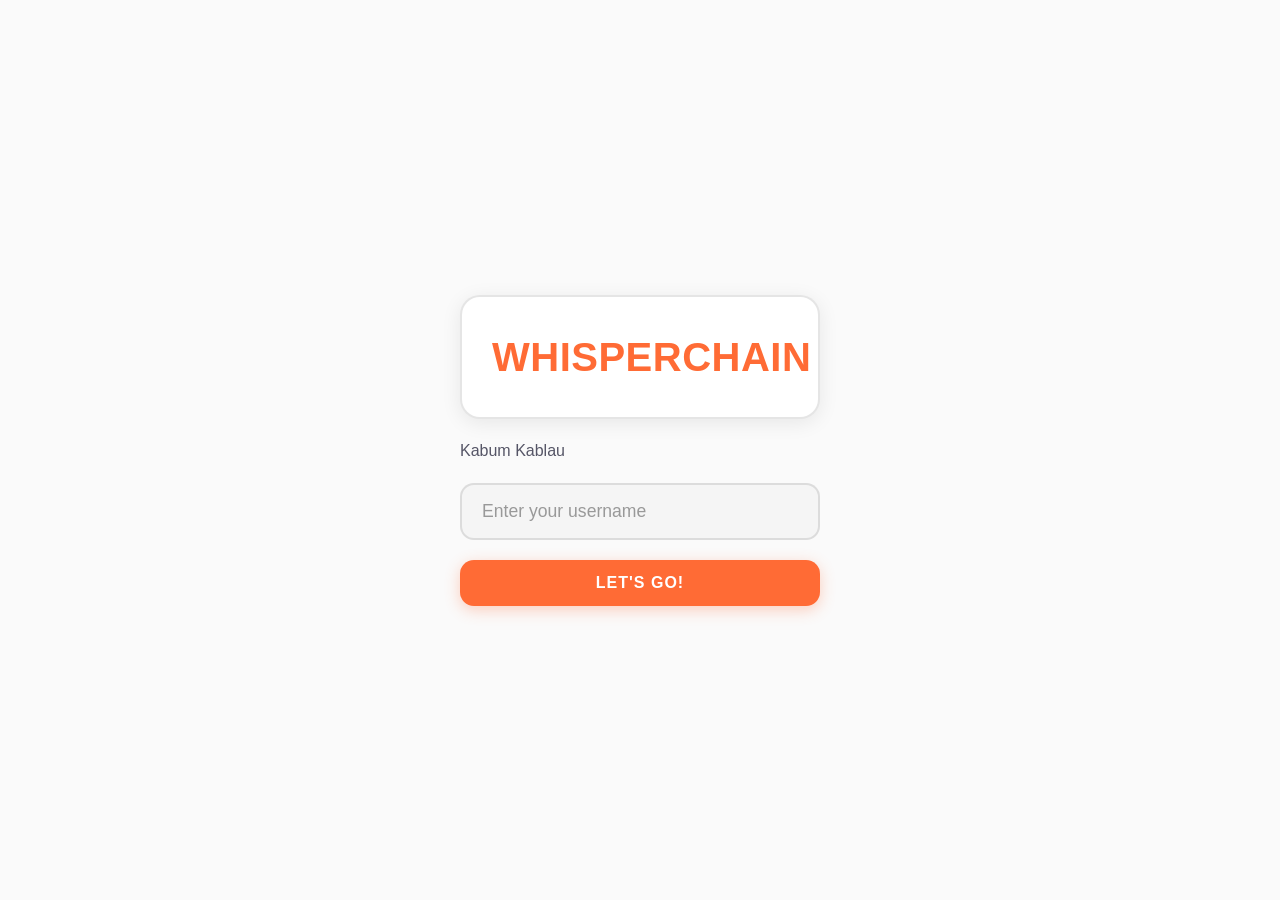
==== backend/frontend/index.html @ 1291cc18 "WhisperchainV01 - Working multiplayer game" ====
<!DOCTYPE html>
<html lang="en">
<head>
  <meta charset="UTF-8">
  <meta name="viewport" content="width=device-width, initial-scale=1.0">
  <title>WhisperChain - Login</title>
  <link rel="stylesheet" href="style.css">  <!-- ADD THIS -->
</head>
<body>
  <div class="container">
    <div class="title-display">
      <h1>WHISPERCHAIN</h1>
    </div>
    
    <div class="login-box">
      <p class="tagline">Kabum Kablau</p>
      
      <input 
        type="text" 
        id="username" 
        class="input-field" 
        placeholder="Enter your username"
        maxlength="20"
      >
      
      <button class="btn btn-primary" onclick="login()">
        LET'S GO!
      </button>
      
      <div id="error-message" class="error hidden">
        Oops! Something went wrong
      </div>
    </div>
  </div>
  
  <script src="app.js"></script>  <!-- ADD THIS -->
</body>
</html>
---- backend/frontend/style.css ----
/* ============================================
   CSS VARIABLES - ORANGE THEME, SOLID COLORS
   ============================================ */
:root {
  --bg-light: #fafafa;
  --bg-card: #ffffff;
  --bg-input: #f5f5f5;

  --primary: #ff6b35;
  --primary-light: #ff8c42;
  --secondary: #ffb347;
  --accent: #2ec4b6;

  --success: #ff8c42;
  --warning: #fbbf24;
  --danger: #f87171;

  --text: #1a1a2e;
  --text-dim: #555566;
  --text-muted: #999999;

  --border: rgba(0, 0, 0, 0.1);
  --border-focus: rgba(255, 107, 53, 0.3);

  --shadow: 0 4px 20px rgba(0, 0, 0, 0.08);
  --shadow-hover: 0 8px 30px rgba(0, 0, 0, 0.12);
}

/* ============================================
   ANIMATIONS - ONLY BREATHING FOR ROUND
   ============================================ */
@keyframes breatheSlow {
  0%, 100% { transform: scale(1); }
  50% { transform: scale(1.03); }
}

@keyframes popIn {
  from { opacity: 0; transform: scale(0.8); }
  to { opacity: 1; transform: scale(1); }
}

@keyframes fadeIn {
  from { opacity: 0; transform: translateY(10px); }
  to { opacity: 1; transform: translateY(0); }
}

@keyframes blink {
  0%, 100% { opacity: 1; }
  50% { opacity: 0.5; }
}

@keyframes dots {
  0%, 20% { content: ''; }
  40% { content: '.'; }
  60% { content: '..'; }
  80%, 100% { content: '...'; }
}

/* ============================================
   RESET & BASE
   ============================================ */
* {
  margin: 0;
  padding: 0;
  box-sizing: border-box;
}

html, body {
  height: 100%;
}

body {
  font-family: 'Segoe UI', 'Roboto', -apple-system, sans-serif;
  background: var(--bg-light);
  color: var(--text);
  line-height: 1.5;
  overflow-x: hidden;
}

/* ============================================
   LAYOUT CONTAINERS
   ============================================ */
.container {
  max-width: 400px;
  margin: 0 auto;
  padding: 20px;
  min-height: 100vh;
  display: flex;
  flex-direction: column;
  justify-content: center;
}

.container-wide {
  max-width: 500px;
  margin: 0 auto;
  padding: 20px;
  min-height: 100vh;
}

/* ============================================
   TYPOGRAPHY
   ============================================ */
h1, h2, h3 {
  font-weight: 700;
  letter-spacing: 0.5px;
  color: var(--text);
}

h1 {
  font-size: 2.5rem;
  text-align: center;
}

h2 {
  font-size: 1.5rem;
  text-align: center;
  margin-bottom: 20px;
}

h3 {
  font-size: 1.2rem;
}

p {
  color: var(--text-dim);
}

/* ============================================
   TITLE DISPLAY - IN A BOX
   ============================================ */
.title-display {
  text-align: center;
  padding: 30px;
  background: var(--bg-card);
  border: 2px solid var(--border);
  border-radius: 20px;
  box-shadow: var(--shadow);
  margin-bottom: 20px;
}

.title-display h1 {
  color: var(--primary);
}

/* ============================================
   CONTENT BOX
   ============================================ */
.content-box {
  background: var(--bg-card);
  border: 1px solid var(--border);
  border-radius: 20px;
  padding: 28px;
  box-shadow: var(--shadow);
}

/* ============================================
   BUTTONS - SOLID COLORS
   ============================================ */
.btn {
  display: inline-flex;
  align-items: center;
  justify-content: center;
  gap: 8px;
  padding: 14px 28px;
  font-size: 1rem;
  font-weight: 600;
  text-transform: uppercase;
  letter-spacing: 1px;
  border: none;
  border-radius: 14px;
  cursor: pointer;
  transition: all 0.25s ease;
  text-decoration: none;
}

.btn:active {
  transform: scale(0.97);
}

.btn-primary {
  background: var(--primary);
  color: white;
  box-shadow: 0 4px 15px rgba(255, 107, 53, 0.3);
}

.btn-primary:hover {
  background: var(--primary-light);
  box-shadow: 0 6px 25px rgba(255, 107, 53, 0.4);
  transform: translateY(-2px);
}

.btn-primary:disabled {
  background: var(--text-muted);
  box-shadow: none;
  cursor: not-allowed;
  transform: none;
}

.btn-secondary {
  background: transparent;
  color: var(--text);
  border: 2px solid var(--border);
}

.btn-secondary:hover {
  border-color: var(--primary);
  color: var(--primary);
  background: rgba(255, 107, 53, 0.05);
}

.btn-danger {
  background: var(--danger);
  color: white;
}

.btn-large {
  width: 100%;
  padding: 18px;
  font-size: 1.1rem;
}

.btn-small {
  padding: 10px 18px;
  font-size: 0.85rem;
}

.btn-tiny {
  padding: 8px 14px;
  font-size: 0.75rem;
  border-radius: 10px;
}

.btn-join {
  background: var(--accent);
  color: white;
}

.btn-join:hover {
  opacity: 0.9;
}

.btn-watch {
  background: var(--warning);
  color: var(--text);
}

.btn-disabled {
  background: var(--text-muted);
  color: white;
  cursor: not-allowed;
}

.action-buttons {
  display: flex;
  gap: 12px;
  justify-content: center;
  margin-top: 20px;
}

/* ============================================
   INPUT FIELDS
   ============================================ */
.input-field {
  width: 100%;
  padding: 16px 20px;
  font-size: 1.1rem;
  color: var(--text);
  background: var(--bg-input);
  border: 2px solid var(--border);
  border-radius: 14px;
  outline: none;
  transition: all 0.25s ease;
}

.input-field:focus {
  border-color: var(--primary);
  box-shadow: 0 0 0 4px var(--border-focus);
  background: white;
}

.input-field::placeholder {
  color: var(--text-muted);
}

/* ============================================
   LOGIN PAGE
   ============================================ */
.login-box {
  display: flex;
  flex-direction: column;
  gap: 20px;
}

.login-box .hint {
  text-align: center;
  font-size: 0.9rem;
  color: var(--text-dim);
}

/* ============================================
   USER INFO BAR
   ============================================ */
.user-info {
  display: flex;
  justify-content: space-between;
  align-items: center;
  padding: 14px 18px;
  background: var(--bg-card);
  border-radius: 14px;
  margin-bottom: 20px;
  box-shadow: var(--shadow);
}

.user-info .username {
  font-weight: 600;
  color: var(--primary);
}

.user-info .signal {
  color: var(--accent);
  font-weight: 700;
}

/* ============================================
   LOBBY PAGE
   ============================================ */
.lobby-header {
  display: flex;
  justify-content: space-between;
  align-items: center;
  margin-bottom: 20px;
  flex-wrap: wrap;
  gap: 12px;
}

.lobby-header h2 {
  margin: 0;
  text-align: left;
}

.lobby-actions {
  display: flex;
  gap: 10px;
}

.lobby-footer {
  text-align: center;
  padding: 20px;
  color: var(--text-muted);
  font-size: 0.85rem;
}

/* Room List */
.room-list {
  display: flex;
  flex-direction: column;
  gap: 12px;
  max-height: 400px;
  overflow-y: auto;
}

.room-card {
  display: flex;
  justify-content: space-between;
  align-items: center;
  padding: 18px;
  background: var(--bg-card);
  border: 1px solid var(--border);
  border-radius: 14px;
  transition: all 0.25s ease;
  box-shadow: var(--shadow);
}

.room-card:hover {
  transform: translateY(-2px);
  box-shadow: var(--shadow-hover);
  border-color: var(--primary);
}

.room-card.room-ingame {
  border-color: var(--warning);
  opacity: 0.85;
}

.room-card.room-full {
  opacity: 0.5;
}

.room-left {
  display: flex;
  align-items: center;
  gap: 14px;
}

.room-code {
  font-family: 'Courier New', monospace;
  font-size: 1.3rem;
  font-weight: bold;
  color: var(--primary);
  background: rgba(255, 107, 53, 0.1);
  padding: 10px 14px;
  border-radius: 10px;
  min-width: 55px;
  text-align: center;
}

.room-details {
  display: flex;
  flex-direction: column;
  gap: 4px;
}

.room-players {
  font-weight: 500;
  color: var(--text);
}

.room-meta {
  display: flex;
  gap: 10px;
  align-items: center;
}

.room-time {
  font-size: 0.8rem;
  color: var(--text-muted);
}

/* Status Badges */
.status-badge {
  font-size: 0.7rem;
  font-weight: 600;
  text-transform: uppercase;
  padding: 4px 10px;
  border-radius: 8px;
}

.status-waiting {
  background: rgba(46, 196, 182, 0.15);
  color: var(--accent);
}

.status-starting {
  background: rgba(251, 191, 36, 0.15);
  color: var(--warning);
}

.status-playing {
  background: rgba(255, 107, 53, 0.15);
  color: var(--primary);
}

/* No Rooms */
.no-rooms {
  text-align: center;
  padding: 40px 20px;
}

.no-rooms p:first-child {
  font-size: 1.1rem;
  color: var(--text);
  margin-bottom: 8px;
}

.no-rooms .hint {
  color: var(--text-dim);
}

/* ============================================
   ROOM PAGE - HEADER (NO ANIMATION)
   ============================================ */
.room-header {
  display: flex;
  justify-content: space-between;
  align-items: center;
  margin-bottom: 20px;
}

.room-header .title-display {
  padding: 10px 0;
  background: none;
  border: none;
  box-shadow: none;
  margin-bottom: 0;
}

.room-header .title-display h1 {
  font-size: 1.8rem;
}

.room-code-badge {
  font-family: 'Courier New', monospace;
  font-size: 1.2rem;
  font-weight: bold;
  color: var(--primary);
  background: rgba(255, 107, 53, 0.1);
  padding: 12px 18px;
  border-radius: 12px;
  border: 2px solid rgba(255, 107, 53, 0.2);
}

/* ============================================
   SCENES - Base
   ============================================ */
.scene {
  display: none;
}

.scene.active {
  display: block;
  animation: fadeIn 0.3s ease;
}

/* ============================================
   SCENE: WAITING ROOM
   ============================================ */
.players-grid {
  display: grid;
  grid-template-columns: repeat(2, 1fr);
  gap: 12px;
  margin: 20px 0;
}

.player-bubble {
  display: flex;
  flex-direction: column;
  align-items: center;
  gap: 6px;
  padding: 18px 14px;
  background: var(--bg-card);
  border: 2px solid var(--border);
  border-radius: 16px;
  box-shadow: var(--shadow);
  animation: popIn 0.4s ease backwards;
  animation-delay: var(--delay, 0s);
}

.player-bubble.you {
  border-color: var(--primary);
  background: rgba(255, 107, 53, 0.05);
}

.player-bubble.ready {
  border-color: var(--accent);
}

.player-name {
  font-weight: 600;
  font-size: 0.95rem;
}

.player-signal {
  color: var(--accent);
  font-weight: 700;
  font-size: 0.9rem;
}

.player-status {
  font-size: 0.7rem;
  font-weight: 600;
  text-transform: uppercase;
  color: var(--accent);
}

.player-status.not {
  color: var(--text-muted);
}

/* Ready Bar */
.ready-bar-container {
  margin: 20px 0;
}

.ready-bar {
  height: 12px;
  background: var(--bg-input);
  border-radius: 6px;
  overflow: hidden;
  margin-bottom: 8px;
}

.ready-fill {
  height: 100%;
  background: var(--primary);
  border-radius: 6px;
  transition: width 0.4s ease;
}

.ready-text {
  display: block;
  text-align: center;
  font-size: 0.85rem;
  color: var(--text-dim);
}

/* Starting Message */
.starting-message {
  text-align: center;
  padding: 18px;
  background: rgba(255, 107, 53, 0.1);
  border-radius: 14px;
  margin: 20px 0;
}

.starting-text {
  color: var(--text-dim);
  font-weight: 500;
}

.starting-text strong {
  font-size: 1.4rem;
  color: var(--primary);
}

/* Ready Button States */
#ready-btn.is-ready {
  background: var(--accent);
}

/* ============================================
   SCENE: COUNTDOWN
   ============================================ */
.countdown-container {
  display: flex;
  flex-direction: column;
  align-items: center;
  justify-content: center;
  min-height: 60vh;
}

.countdown-circle {
  width: 150px;
  height: 150px;
  border-radius: 50%;
  background: var(--primary);
  display: flex;
  align-items: center;
  justify-content: center;
  box-shadow: 0 10px 40px rgba(255, 107, 53, 0.3);
}

.countdown-number {
  font-size: 4rem;
  font-weight: 700;
  color: white;
}

.countdown-text {
  margin-top: 30px;
  font-size: 1.3rem;
  color: var(--text-dim);
}

/* ============================================
   SCENE: WORD PICKING
   ============================================ */
.game-bar {
  display: flex;
  justify-content: space-between;
  align-items: center;
  margin-bottom: 20px;
}

/* ROUND PILL - ONLY THING THAT BREATHES */
.round-pill {
  background: rgba(255, 107, 53, 0.1);
  color: var(--primary);
  padding: 10px 18px;
  border-radius: 20px;
  font-size: 0.85rem;
  font-weight: 600;
  animation: breatheSlow 6s ease-in-out infinite;
}

.timer-circle {
  width: 55px;
  height: 55px;
  border-radius: 50%;
  background: var(--bg-card);
  border: 3px solid var(--accent);
  display: flex;
  align-items: center;
  justify-content: center;
  font-size: 1.3rem;
  font-weight: 700;
  color: var(--accent);
  box-shadow: var(--shadow);
}

.timer-circle.warning {
  border-color: var(--warning);
  color: var(--warning);
}

.timer-circle.critical {
  border-color: var(--danger);
  color: var(--danger);
}

/* Word Grid */
.word-grid {
  display: grid;
  grid-template-columns: repeat(3, 1fr);
  gap: 10px;
  margin: 20px 0;
}

.word-bubble {
  padding: 14px 10px;
  background: var(--bg-card);
  border: 2px solid var(--border);
  border-radius: 12px;
  color: var(--text);
  font-size: 0.9rem;
  font-weight: 500;
  cursor: pointer;
  transition: all 0.2s ease;
  box-shadow: var(--shadow);
}

.word-bubble:hover {
  border-color: var(--primary);
  transform: translateY(-2px);
  box-shadow: var(--shadow-hover);
}

.word-bubble.selected {
  background: var(--primary);
  border-color: var(--primary);
  color: white;
  transform: scale(1.05);
}

/* Selected Area */
.selected-area {
  display: flex;
  align-items: center;
  gap: 12px;
  padding: 18px;
  background: var(--bg-card);
  border-radius: 14px;
  margin: 20px 0;
  min-height: 60px;
  box-shadow: var(--shadow);
}

.selected-label {
  color: var(--text-dim);
  font-size: 0.9rem;
}

.selected-bubbles {
  display: flex;
  gap: 8px;
  flex-wrap: wrap;
}

.word-bubble.small {
  padding: 8px 14px;
  font-size: 0.85rem;
}

/* ============================================
   SCENE: TYPING (Someone else)
   ============================================ */
.typing-box {
  min-height: 200px;
  display: flex;
  flex-direction: column;
  align-items: center;
  justify-content: center;
}

.typing-player-display {
  display: flex;
  flex-direction: column;
  align-items: center;
  gap: 8px;
  margin-bottom: 30px;
}

.typing-name {
  font-size: 1.5rem;
  font-weight: 700;
  color: var(--primary);
}

.typing-text {
  font-size: 1.1rem;
  color: var(--text-dim);
}

.dots::after {
  content: '';
  animation: dots 1.5s steps(4, end) infinite;
}

.timer-bubble {
  width: 80px;
  height: 80px;
  border-radius: 50%;
  background: var(--primary);
  display: flex;
  align-items: center;
  justify-content: center;
  font-size: 1.8rem;
  font-weight: 700;
  color: white;
  box-shadow: 0 8px 30px rgba(255, 107, 53, 0.3);
}

/* ============================================
   SCENE: YOUR TURN - FILL IN BLANKS
   ============================================ */
.your-turn-title {
  color: var(--accent);
}

.received-label {
  text-align: center;
  color: var(--text-dim);
  margin-bottom: 12px;
}

/* Fill Container */
.fill-container {
  background: var(--bg-card);
  border: 2px solid var(--primary);
  border-radius: 16px;
  padding: 24px;
  margin: 20px 0;
  min-height: 80px;
  cursor: text;
  display: flex;
  justify-content: center;
  align-items: center;
  transition: all 0.25s ease;
  box-shadow: var(--shadow);
}

.fill-container:focus-within {
  border-color: var(--accent);
  box-shadow: 0 0 0 4px rgba(46, 196, 182, 0.15);
}

.fill-display {
  display: flex;
  flex-wrap: wrap;
  gap: 3px;
  justify-content: center;
  font-family: 'Courier New', monospace;
  font-size: 1.8rem;
  font-weight: bold;
  line-height: 1.4;
}

.fill-char {
  display: inline-flex;
  justify-content: center;
  align-items: center;
  min-width: 24px;
  height: 42px;
  color: var(--text);
}

.fill-char.space {
  min-width: 16px;
}

.fill-char.blank {
  background: rgba(255, 107, 53, 0.08);
  border-bottom: 3px solid var(--secondary);
  border-radius: 4px;
  color: var(--secondary);
  min-width: 28px;
}

.fill-char.blank.current {
  background: rgba(255, 107, 53, 0.15);
  border-bottom-color: var(--primary);
  color: var(--primary);
  animation: blink 1s ease-in-out infinite;
}

.fill-char.blank.filled {
  color: var(--primary);
  border-bottom-color: var(--primary);
  background: rgba(255, 107, 53, 0.1);
}

.hidden-input {
  position: absolute;
  left: -9999px;
  opacity: 0;
  width: 1px;
  height: 1px;
}

/* Signal Pill */
.signal-pill {
  text-align: center;
  padding: 14px;
  background: rgba(46, 196, 182, 0.1);
  border-radius: 12px;
  margin: 20px 0;
  color: var(--text-dim);
}

.signal-pill strong {
  color: var(--accent);
  font-size: 1.1rem;
}

/* ============================================
   SCENE: MESSAGE PASSED
   ============================================ */
.passed-container {
  display: flex;
  flex-direction: column;
  align-items: center;
  justify-content: center;
  min-height: 50vh;
}

.success-circle {
  width: 120px;
  height: 120px;
  border-radius: 50%;
  background: var(--primary-light);
  display: flex;
  align-items: center;
  justify-content: center;
  margin-bottom: 24px;
  animation: popIn 0.5s ease;
  box-shadow: 0 10px 40px rgba(255, 140, 66, 0.3);
}

.success-circle span {
  font-size: 3rem;
  color: white;
}

.passed-container h2 {
  color: var(--primary);
}

/* ============================================
   SCENE: REVEAL
   ============================================ */
.reveal-container {
  display: flex;
  flex-direction: column;
  align-items: center;
  justify-content: center;
  min-height: 50vh;
  padding: 20px;
}

.reveal-container h2 {
  margin-bottom: 30px;
  color: var(--primary);
}

.reveal-card {
  background: var(--bg-card);
  border: 2px solid var(--border);
  border-radius: 20px;
  padding: 30px 40px;
  text-align: center;
  min-width: 280px;
  animation: fadeIn 0.5s ease;
  box-shadow: var(--shadow);
}

.reveal-card.original {
  border-color: var(--primary);
  background: rgba(255, 107, 53, 0.05);
}

.reveal-card.you {
  border-color: var(--accent);
  background: rgba(46, 196, 182, 0.05);
}

.reveal-player {
  font-size: 0.9rem;
  color: var(--text-dim);
  text-transform: uppercase;
  letter-spacing: 1px;
  margin-bottom: 12px;
}

.reveal-message {
  font-size: 1.6rem;
  font-weight: 700;
  color: var(--text);
  font-family: 'Courier New', monospace;
}

.reveal-score {
  margin-top: 16px;
  font-size: 1.4rem;
  font-weight: 700;
}

.reveal-score.positive {
  color: var(--accent);
}

.reveal-score.negative {
  color: var(--danger);
}

/* ============================================
   SCENE: ROUND SCORES
   ============================================ */
.round-scores {
  display: flex;
  flex-direction: column;
  gap: 10px;
  margin: 20px 0;
}

.score-row {
  display: flex;
  justify-content: space-between;
  align-items: center;
  padding: 16px 20px;
  background: var(--bg-card);
  border-radius: 12px;
  border: 1px solid var(--border);
  box-shadow: var(--shadow);
}

.score-row.you {
  background: rgba(255, 107, 53, 0.05);
  border-color: var(--primary);
}

.score-name {
  font-weight: 600;
}

.score-signal {
  color: var(--accent);
  font-weight: 700;
}

.score-change {
  font-weight: 700;
  min-width: 50px;
  text-align: right;
}

.score-change.positive {
  color: var(--accent);
}

.score-change.negative {
  color: var(--danger);
}

/* Vote Area */
.vote-area {
  margin-top: 30px;
  padding-top: 20px;
  border-top: 1px solid var(--border);
  text-align: center;
}

.vote-question {
  font-size: 1.1rem;
  color: var(--text);
  margin-bottom: 16px;
}

.vote-count {
  margin-top: 16px;
  color: var(--text-dim);
  font-size: 0.9rem;
}

/* ============================================
   SCENE: GAME OVER
   ============================================ */
.scoreboard {
  display: flex;
  flex-direction: column;
  gap: 12px;
  margin: 24px 0;
}

.score-bubble {
  display: flex;
  align-items: center;
  gap: 14px;
  padding: 18px 22px;
  background: var(--bg-card);
  border: 2px solid var(--border);
  border-radius: 14px;
  box-shadow: var(--shadow);
}

.score-bubble.gold {
  background: rgba(255, 215, 0, 0.1);
  border-color: #ffd700;
}

.score-bubble.silver {
  background: rgba(192, 192, 192, 0.08);
  border-color: #c0c0c0;
}

.score-bubble.bronze {
  background: rgba(205, 127, 50, 0.08);
  border-color: #cd7f32;
}

.score-bubble.you {
  box-shadow: 0 4px 20px rgba(255, 107, 53, 0.2);
}

.score-rank {
  font-size: 1.4rem;
  font-weight: 700;
  color: var(--text-muted);
  min-width: 30px;
}

.score-bubble.gold .score-rank { color: #ffd700; }
.score-bubble.silver .score-rank { color: #c0c0c0; }
.score-bubble.bronze .score-rank { color: #cd7f32; }

.score-bubble .score-name {
  flex: 1;
}

.score-bubble .score-signal {
  font-size: 1.2rem;
}

.score-bubble .score-change {
  font-size: 0.9rem;
}

/* ============================================
   MODAL
   ============================================ */
.modal {
  position: fixed;
  inset: 0;
  background: rgba(0, 0, 0, 0.5);
  display: flex;
  align-items: center;
  justify-content: center;
  z-index: 1000;
  padding: 20px;
}

.modal-box {
  background: var(--bg-card);
  border: 1px solid var(--border);
  border-radius: 20px;
  padding: 30px;
  max-width: 340px;
  width: 100%;
  text-align: center;
  box-shadow: 0 20px 60px rgba(0, 0, 0, 0.2);
}

.modal-box h3 {
  margin-bottom: 12px;
  color: var(--text);
}

.modal-box p {
  margin-bottom: 24px;
}

/* ============================================
   HISTORY PAGE - CLEAN FORMAT
   ============================================ */
.history-list {
  display: flex;
  flex-direction: column;
  gap: 12px;
}

.history-card {
  background: var(--bg-card);
  border: 1px solid var(--border);
  border-radius: 14px;
  padding: 18px;
  box-shadow: var(--shadow);
}

.history-header {
  display: flex;
  justify-content: space-between;
  align-items: center;
  margin-bottom: 12px;
}

.history-room {
  font-family: 'Courier New', monospace;
  font-size: 1.2rem;
  font-weight: bold;
  color: var(--primary);
  background: rgba(255, 107, 53, 0.1);
  padding: 8px 14px;
  border-radius: 8px;
}

.history-time {
  color: var(--text-muted);
  font-size: 0.85rem;
}

.history-rounds {
  padding: 14px;
  background: var(--bg-input);
  border-radius: 10px;
}

.round-chain {
  font-family: 'Courier New', monospace;
  font-size: 0.9rem;
  line-height: 1.8;
  color: var(--text);
  word-wrap: break-word;
}

.round-label {
  font-weight: 700;
  color: var(--primary);
}

.chain-message {
  color: var(--text);
}

.no-rounds {
  color: var(--text-muted);
  font-style: italic;
}

/* ============================================
   UTILITIES
   ============================================ */
.hidden {
  display: none !important;
}

.text-center {
  text-align: center;
}

/* ============================================
   SCROLLBAR
   ============================================ */
::-webkit-scrollbar {
  width: 8px;
}

::-webkit-scrollbar-track {
  background: var(--bg-light);
}

::-webkit-scrollbar-thumb {
  background: var(--text-muted);
  border-radius: 4px;
}

::-webkit-scrollbar-thumb:hover {
  background: var(--primary);
}

/* ============================================
   MOBILE RESPONSIVE
   ============================================ */
@media (max-width: 480px) {
  .container-wide {
    padding: 12px;
  }

  h1 {
    font-size: 2rem;
  }

  h2 {
    font-size: 1.3rem;
  }

  .content-box {
    padding: 20px;
  }

  .word-grid {
    grid-template-columns: repeat(2, 1fr);
  }

  .players-grid {
    grid-template-columns: repeat(2, 1fr);
    gap: 8px;
  }

  .player-bubble {
    padding: 14px 10px;
  }

  .fill-display {
    font-size: 1.5rem;
  }

  .fill-char {
    min-width: 20px;
    height: 36px;
  }

  .fill-char.blank {
    min-width: 24px;
  }

  .lobby-header {
    flex-direction: column;
    align-items: flex-start;
  }

  .room-left {
    gap: 10px;
  }

  .room-code {
    font-size: 1.1rem;
    padding: 8px 12px;
    min-width: 45px;
  }

  .history-header {
    flex-direction: column;
    align-items: flex-start;
    gap: 8px;
  }

  .btn {
    padding: 12px 20px;
  }

  .btn-large {
    padding: 16px;
  }

  .action-buttons {
    flex-direction: column;
  }

  .action-buttons .btn {
    width: 100%;
  }
.score-change.neutral {
  color: #888;
  opacity: 0.6;
}
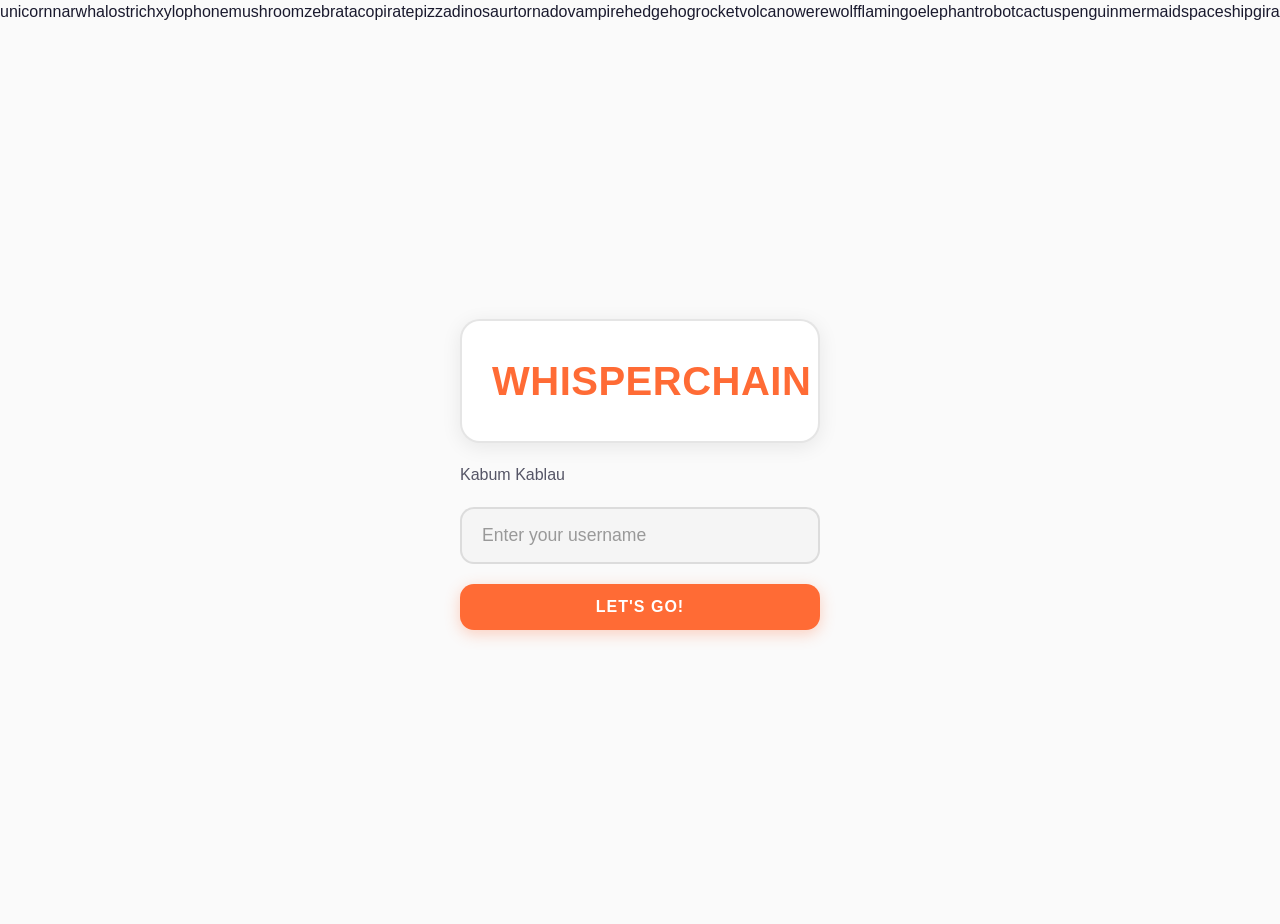
==== commit 3fc001af: "background" ====
--- a/backend/frontend/index.html
+++ b/backend/frontend/index.html
@@ -4,35 +4,38 @@
   <meta charset="UTF-8">
   <meta name="viewport" content="width=device-width, initial-scale=1.0">
   <title>WhisperChain - Login</title>
-  <link rel="stylesheet" href="style.css">  <!-- ADD THIS -->
+  <link rel="stylesheet" href="style.css">
 </head>
 <body>
+  <!-- Background word bank -->
+  <div id="word-bank-background"></div>
+
   <div class="container">
     <div class="title-display">
       <h1>WHISPERCHAIN</h1>
     </div>
-    
+
     <div class="login-box">
       <p class="tagline">Kabum Kablau</p>
-      
-      <input 
-        type="text" 
-        id="username" 
-        class="input-field" 
+
+      <input
+        type="text"
+        id="username"
+        class="input-field"
         placeholder="Enter your username"
         maxlength="20"
       >
-      
+
       <button class="btn btn-primary" onclick="login()">
         LET'S GO!
       </button>
-      
+
       <div id="error-message" class="error hidden">
         Oops! Something went wrong
       </div>
     </div>
   </div>
-  
-  <script src="app.js"></script>  <!-- ADD THIS -->
+
+  <script src="app.js"></script>
 </body>
 </html>
--- a/backend/frontend/style.css
+++ b/backend/frontend/style.css
@@ -1361,3 +1361,47 @@
   color: #888;
   opacity: 0.6;
 }
+/* =========================
+   WORD BANK BACKGROUND (smooth drift)
+   ========================= */
+.word-bank-background {
+  position: fixed;
+  top: 0;
+  left: 0;
+  width: 100%;
+  height: 100%;
+  z-index: 0;
+  pointer-events: none;
+  overflow: hidden;
+  display: flex;
+  flex-wrap: wrap;
+  justify-content: center;
+  align-items: center;
+  opacity: 0.08; /* subtle behind content */
+}
+
+.word-bank-background .word {
+  font-size: 5vw;           /* big letters */
+  font-weight: bold;
+  margin: 2vw;
+  color: #fff;
+  mix-blend-mode: overlay;
+  white-space: nowrap;
+  animation: drift-linear 40s linear infinite;
+  --i: 1; /* rotation index for slight tilt */
+  transform: rotate(calc(-10deg + 20deg * var(--i)));
+}
+
+/* alternating words drift opposite directions */
+.word-bank-background .word:nth-child(even) {
+  animation-direction: normal;
+}
+.word-bank-background .word:nth-child(odd) {
+  animation-direction: reverse;
+}
+
+/* smooth continuous drift */
+@keyframes drift-linear {
+  0%   { transform: translateX(0) rotate(calc(-10deg + 20deg * var(--i))); }
+  100% { transform: translateX(20vw) rotate(calc(-10deg + 20deg * var(--i))); }
+}
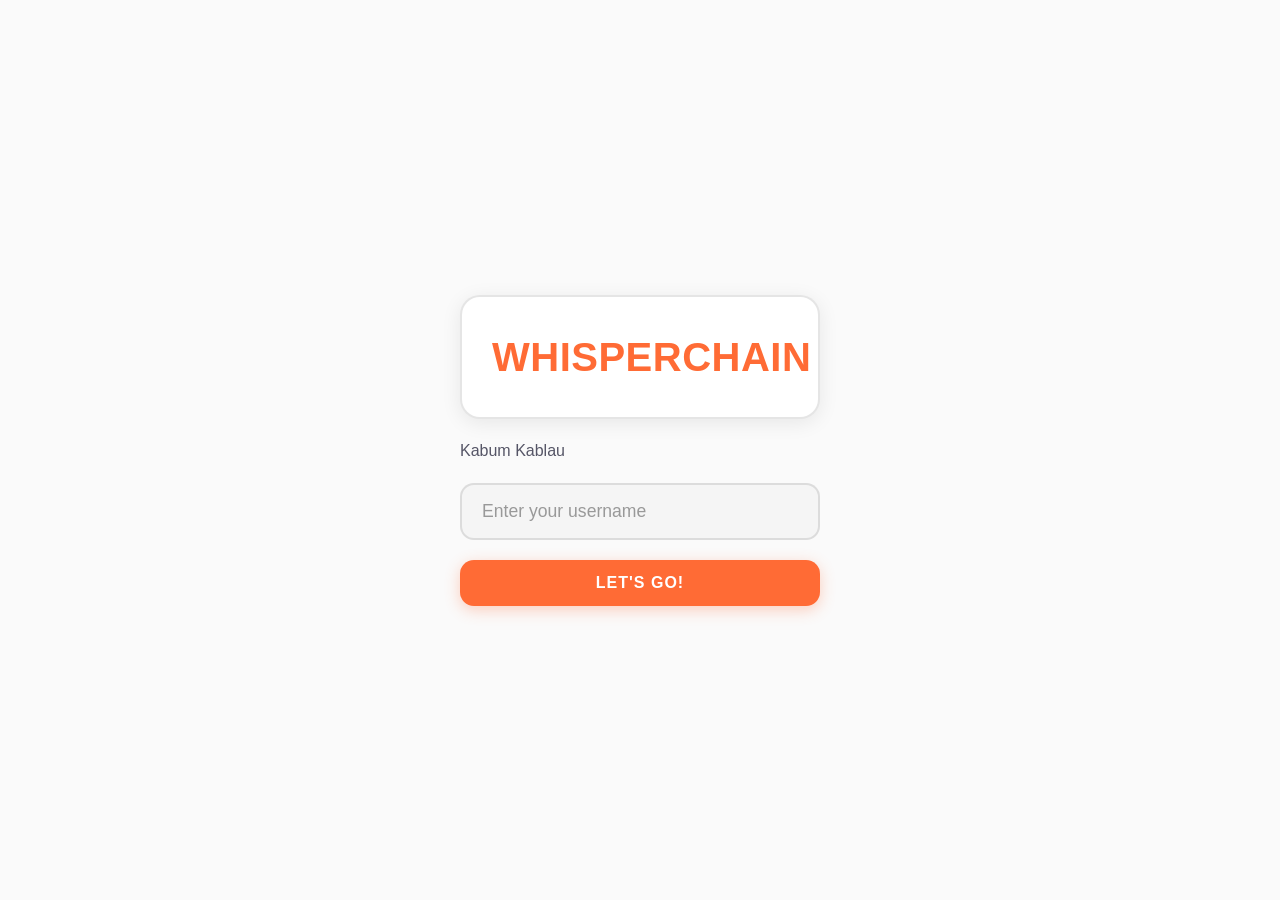
==== commit 3072155e: "Restore project to ce8ac0b (room bug fixing v2)" ====
--- a/backend/frontend/index.html
+++ b/backend/frontend/index.html
@@ -4,38 +4,35 @@
   <meta charset="UTF-8">
   <meta name="viewport" content="width=device-width, initial-scale=1.0">
   <title>WhisperChain - Login</title>
-  <link rel="stylesheet" href="style.css">
+  <link rel="stylesheet" href="style.css">  <!-- ADD THIS -->
 </head>
 <body>
-  <!-- Background word bank -->
-  <div id="word-bank-background"></div>
-
   <div class="container">
     <div class="title-display">
       <h1>WHISPERCHAIN</h1>
     </div>
-
+    
     <div class="login-box">
       <p class="tagline">Kabum Kablau</p>
-
-      <input
-        type="text"
-        id="username"
-        class="input-field"
+      
+      <input 
+        type="text" 
+        id="username" 
+        class="input-field" 
         placeholder="Enter your username"
         maxlength="20"
       >
-
+      
       <button class="btn btn-primary" onclick="login()">
         LET'S GO!
       </button>
-
+      
       <div id="error-message" class="error hidden">
         Oops! Something went wrong
       </div>
     </div>
   </div>
-
-  <script src="app.js"></script>
+  
+  <script src="app.js"></script>  <!-- ADD THIS -->
 </body>
 </html>
--- a/backend/frontend/style.css
+++ b/backend/frontend/style.css
@@ -1361,47 +1361,3 @@
   color: #888;
   opacity: 0.6;
 }
-/* =========================
-   WORD BANK BACKGROUND (smooth drift)
-   ========================= */
-.word-bank-background {
-  position: fixed;
-  top: 0;
-  left: 0;
-  width: 100%;
-  height: 100%;
-  z-index: 0;
-  pointer-events: none;
-  overflow: hidden;
-  display: flex;
-  flex-wrap: wrap;
-  justify-content: center;
-  align-items: center;
-  opacity: 0.08; /* subtle behind content */
-}
-
-.word-bank-background .word {
-  font-size: 5vw;           /* big letters */
-  font-weight: bold;
-  margin: 2vw;
-  color: #fff;
-  mix-blend-mode: overlay;
-  white-space: nowrap;
-  animation: drift-linear 40s linear infinite;
-  --i: 1; /* rotation index for slight tilt */
-  transform: rotate(calc(-10deg + 20deg * var(--i)));
-}
-
-/* alternating words drift opposite directions */
-.word-bank-background .word:nth-child(even) {
-  animation-direction: normal;
-}
-.word-bank-background .word:nth-child(odd) {
-  animation-direction: reverse;
-}
-
-/* smooth continuous drift */
-@keyframes drift-linear {
-  0%   { transform: translateX(0) rotate(calc(-10deg + 20deg * var(--i))); }
-  100% { transform: translateX(20vw) rotate(calc(-10deg + 20deg * var(--i))); }
-}
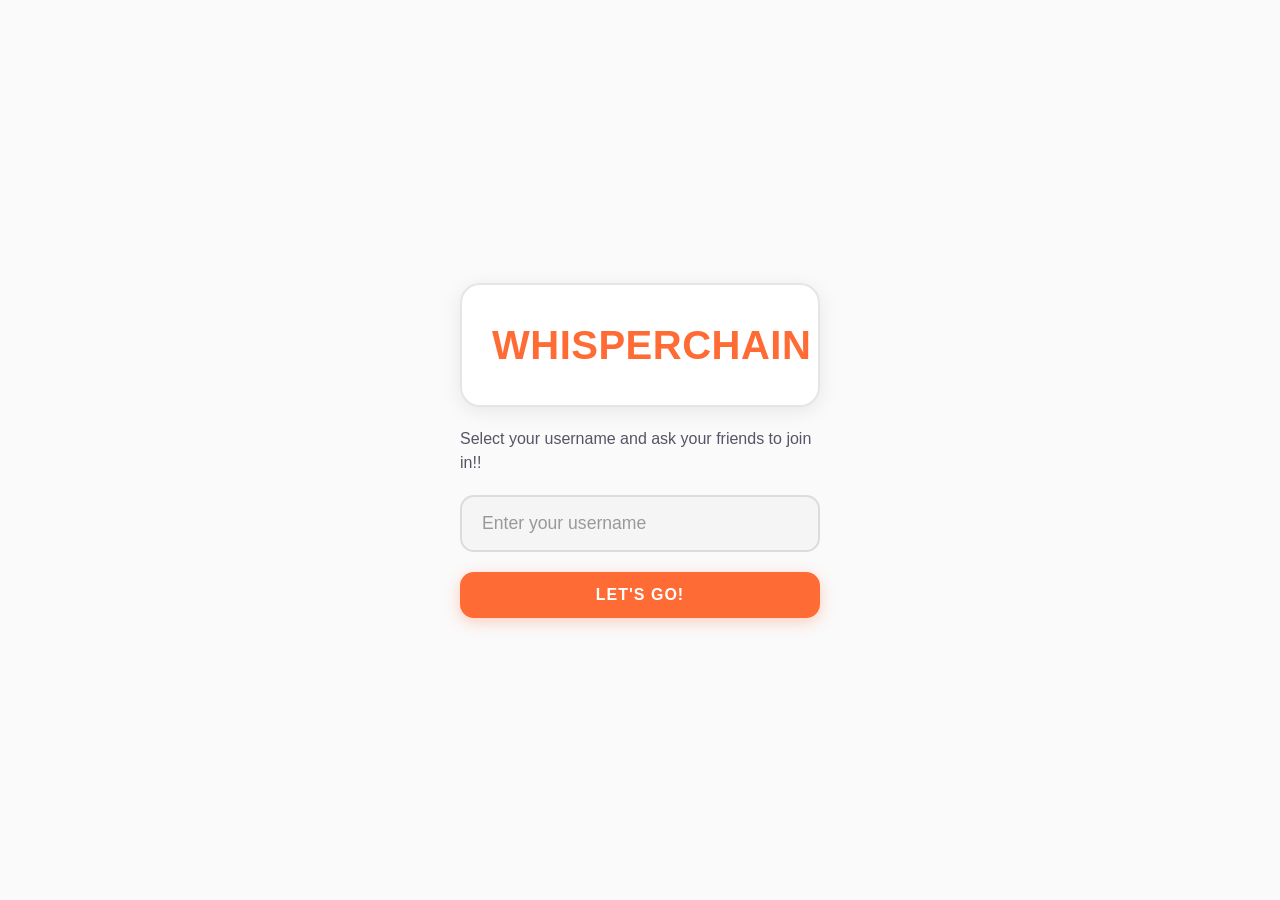
==== commit be6dcadf: "rewrite login page" ====
--- a/backend/frontend/index.html
+++ b/backend/frontend/index.html
@@ -13,7 +13,7 @@
     </div>
     
     <div class="login-box">
-      <p class="tagline">Kabum Kablau</p>
+      <p class="tagline">Select your username and ask your friends to join in!!</p>
       
       <input 
         type="text" 
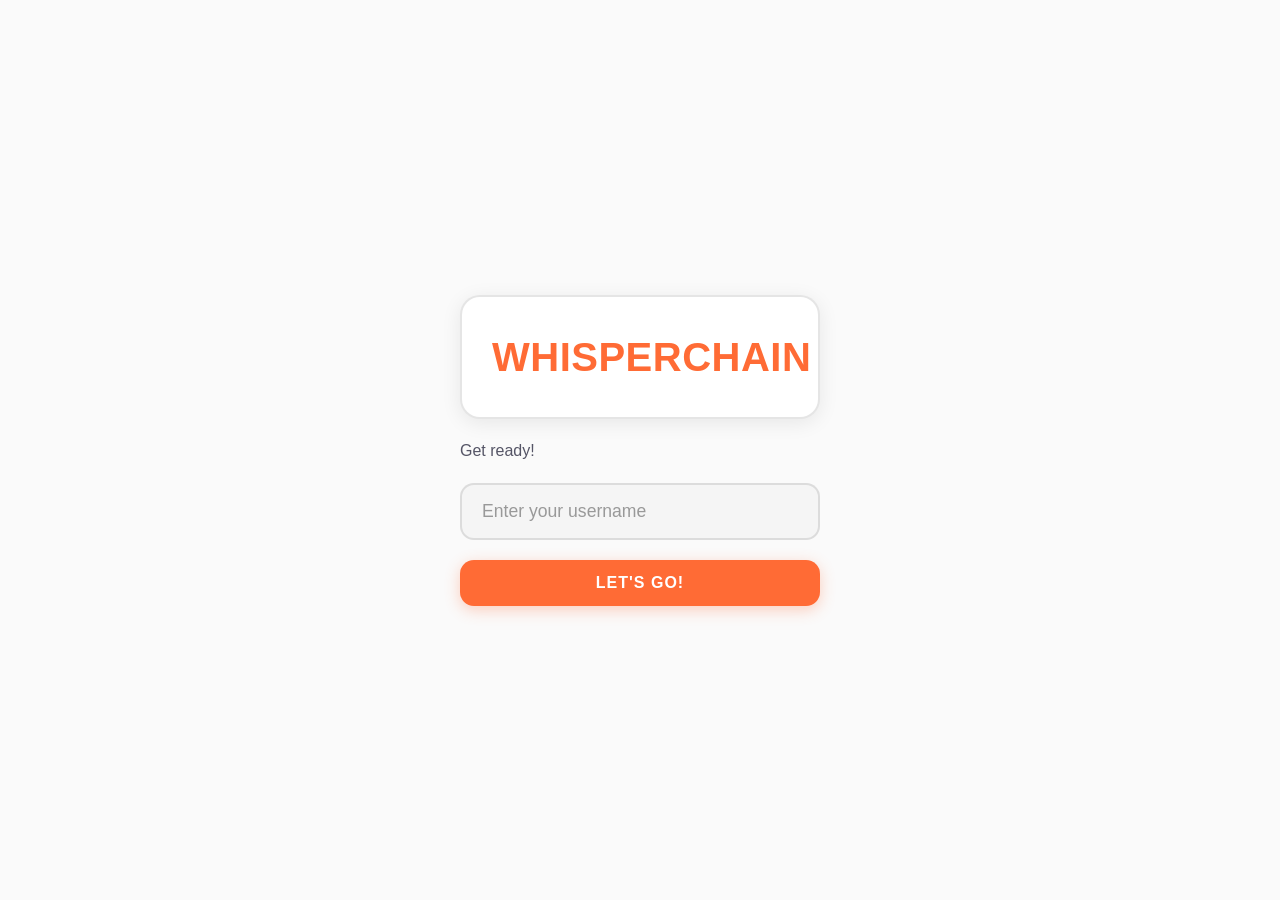
==== commit 1cde461d: "login page rewrite v2" ====
--- a/backend/frontend/index.html
+++ b/backend/frontend/index.html
@@ -13,7 +13,7 @@
     </div>
     
     <div class="login-box">
-      <p class="tagline">Select your username and ask your friends to join in!!</p>
+      <p class="tagline">Get ready!</p>
       
       <input 
         type="text" 
